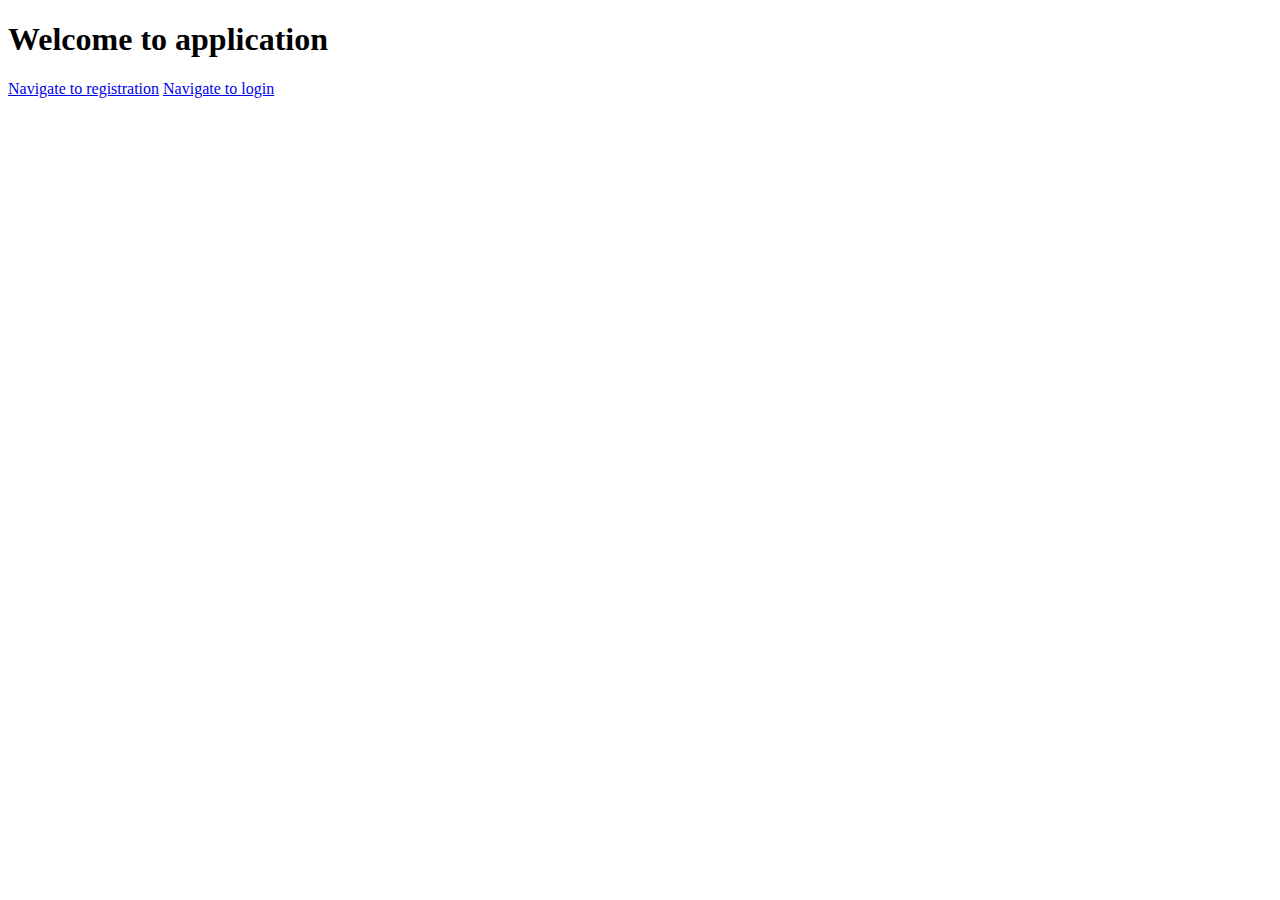
==== src/main/resources/static/index.html @ b3ba02fa "First commit" ====
<!DOCTYPE html>
<html lang="en">
<head>
  <meta charset="UTF-8">
  <title>UserLoginProject</title>
</head>
<body>
<h1>Welcome to application</h1>
<a href="/register">Navigate to registration</a>
<a href="/login">Navigate to login</a>
</body>
</html>
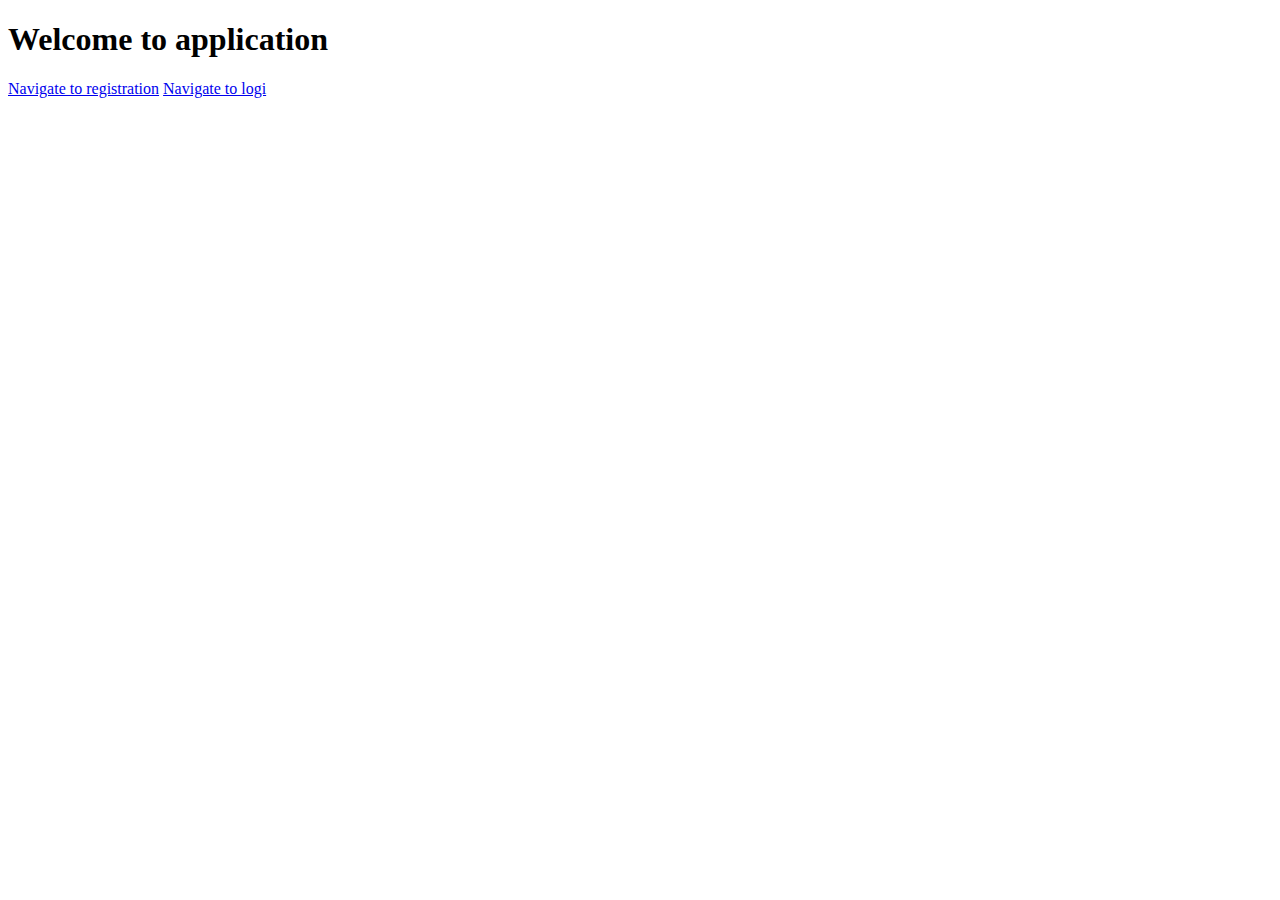
==== commit d0537385: "Update" ====
--- a/src/main/resources/static/index.html
+++ b/src/main/resources/static/index.html
@@ -7,6 +7,6 @@
 <body>
 <h1>Welcome to application</h1>
 <a href="/register">Navigate to registration</a>
-<a href="/login">Navigate to login</a>
+<a href="/login">Navigate to logi</a>
 </body>
 </html>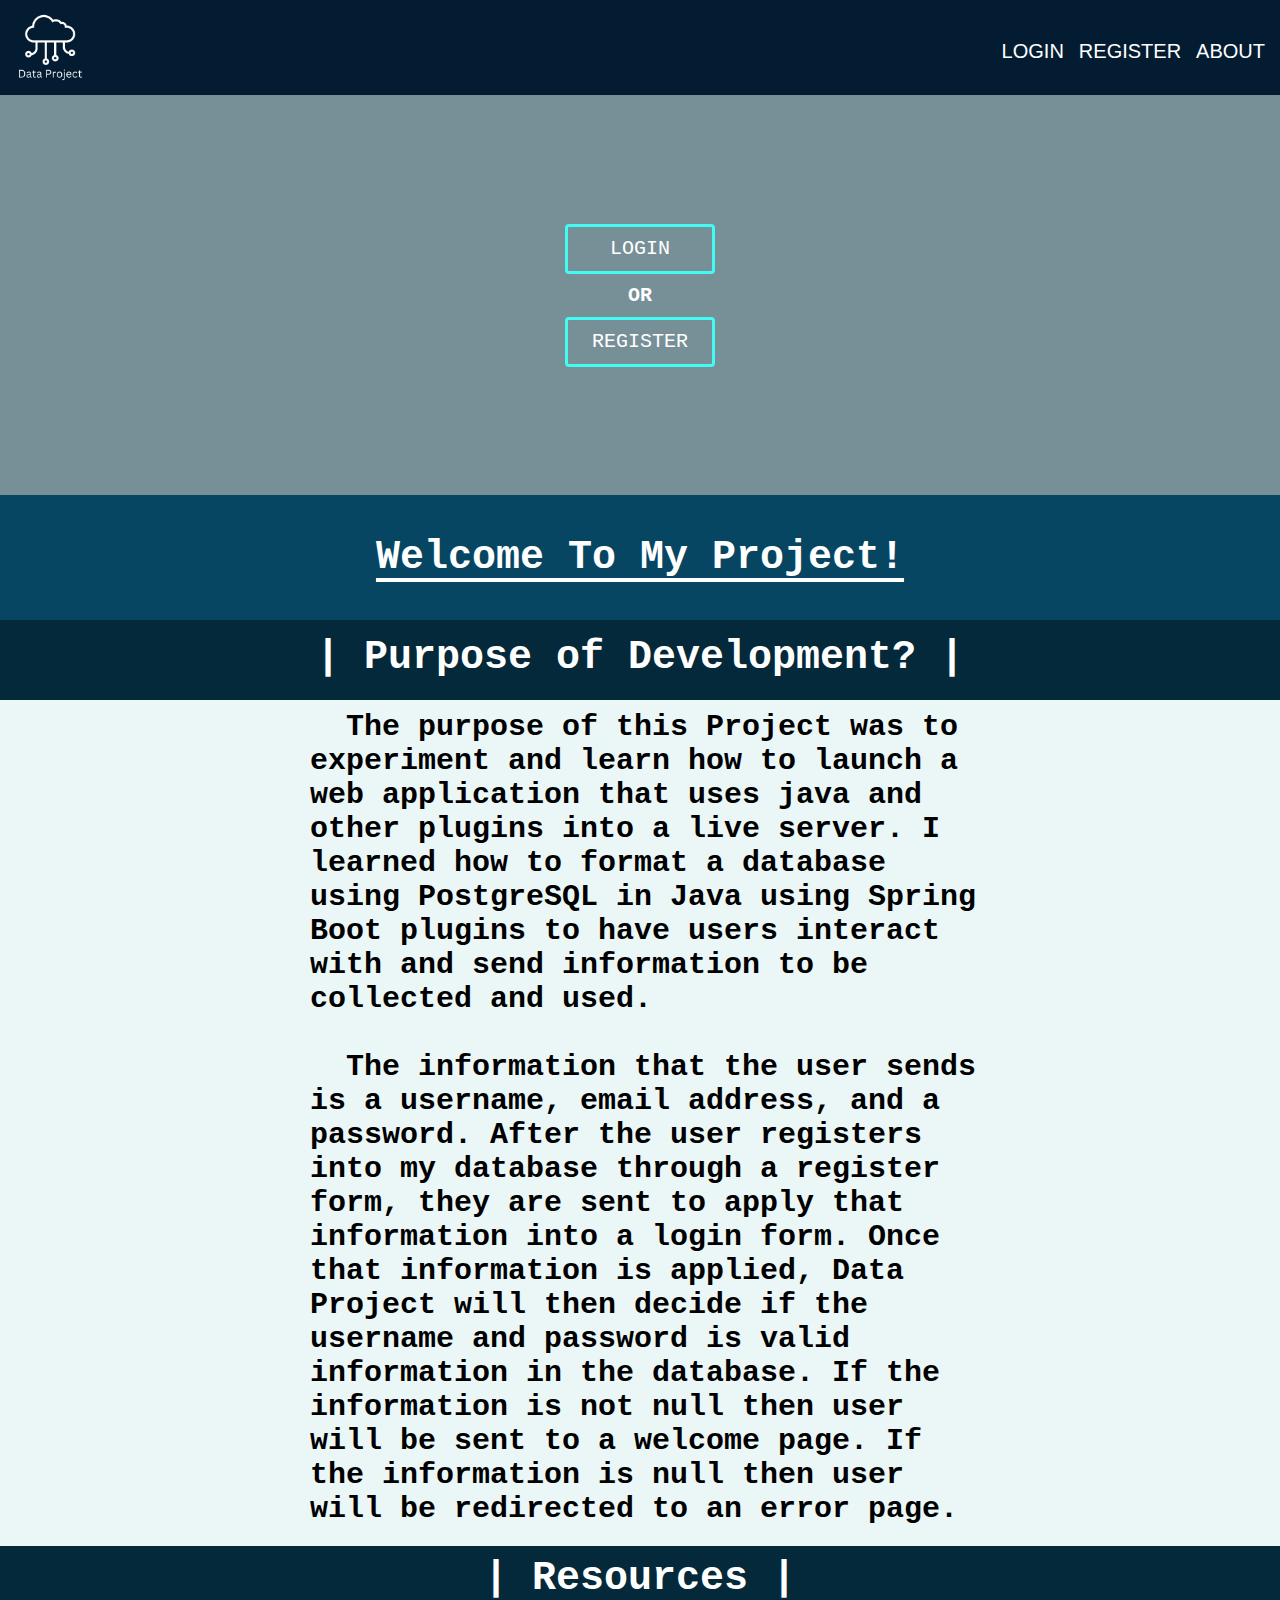
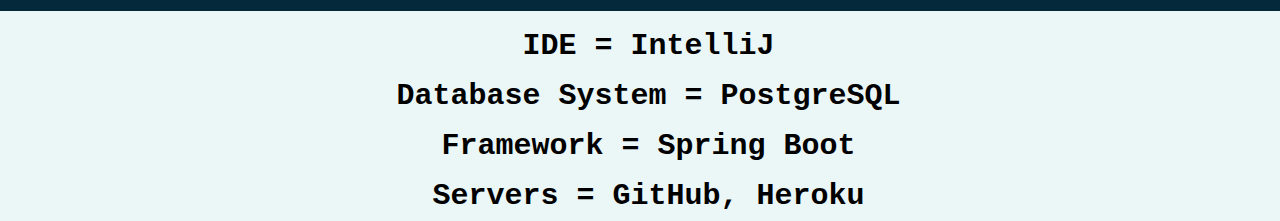
==== commit 7a6a1085: "Update Final" ====
--- a/src/main/resources/static/index.html
+++ b/src/main/resources/static/index.html
@@ -1,12 +1,61 @@
 <!DOCTYPE html>
 <html lang="en">
 <head>
-  <meta charset="UTF-8">
   <title>UserLoginProject</title>
+  <meta charset = "UTF-8">
+  <meta name = "viewport" content = "width=device-width, initial-scale=1.0">
+  <meta http-equiv='cache-control' content='no-cache'>
+  <meta http-equiv='expires' content='0'>
+  <meta http-equiv='pragma' content='no-cache'>
+  <link rel = "stylesheet" href = "css/index.css">
 </head>
 <body>
-<h1>Welcome to application</h1>
-<a href="/register">Navigate to registration</a>
-<a href="/login">Navigate to logi</a>
+
+<div class="container">
+  <ul>
+    <li><img src="pictures/logo3.png" alt="Data Project Logo" class="img-1"></li>
+    <li><a href="index.html">ABOUT</a></li>
+    <li><a href="/register">REGISTER</a></li>
+    <li><a href="/login">LOGIN</a></li>
+  </ul>
+</div>
+
+<div class="theme">
+  <button class="btn-1"><a href="/login" class = "log">LOGIN</a></button>
+  <h1>OR</h1>
+  <button class="btn-2"><a href="/register" class = "reg">REGISTER</a></button>
+</div>
+
+<h1 class = "welcome">Welcome To My Project!</h1>
+
+<h1 class="title">| Purpose of Development? |</h1>
+
+<div class="wrapper">
+  <h2 class="intro">
+    &nbsp;&nbsp;The purpose of this Project was to experiment and learn
+    how to launch a web application that uses java and other plugins
+    into a live server. I learned how to format a database using
+    PostgreSQL in Java using Spring Boot plugins to have users interact
+    with and send information to be collected and used.
+    <br>
+    <p> &nbsp;</p>
+    &nbsp;&nbsp;The information that the user sends is a username, email address,
+    and a password. After the user registers into my database through
+    a register form, they are sent to apply that information into a login
+    form. Once that information is applied, Data Project will then decide
+    if the username and password is valid information in the database.
+    If the information is not null then user will be sent to a welcome page.
+    If the information is null then user will be redirected to an error page.
+  </h2>
+</div>
+
+<div class="wrapper-2">
+  <h1 class="title-2">| Resources |</h1>
+  <h2 class="ending">
+    IDE = IntelliJ <br> Database System = PostgreSQL <br> Framework = Spring Boot <br> Servers = GitHub, Heroku
+  </h2>
+</div>
+
+
 </body>
 </html>--- a/src/main/resources/static/css/index.css
+++ b/src/main/resources/static/css/index.css
@@ -0,0 +1,277 @@
+*{
+    margin:0;
+    padding:0;
+}
+
+body{
+    background: #ebf6f7;
+}
+
+
+ul{
+    list-style-type: none;
+    overflow: hidden;
+    padding: 5px 5px 5px;
+    background-color:  #041C32;
+}
+
+li a{
+    text-decoration: none;
+    float: right;
+    padding: 20px 5px 5px;
+    padding-right: 10px;
+    font-size: 15px;
+    display: block;
+    border: 2px black;
+    color: white;
+    font-family: Avantgarde, TeX Gyre Adventor, URW Gothic L, sans-serif;
+}
+
+li a:hover{
+    text-decoration: underline;
+    text-underline-offset: 5px;
+}
+
+li .img-1{
+    width:50px;
+    height: 50px;
+    float: left;
+    padding-top: 5px;
+    padding-left: 5px;
+}
+
+.welcome{
+    color: white;
+    font-size: 30px;
+    text-align: center;
+    padding: 40px 20px 40px;
+    text-decoration: underline;
+    text-underline-offset: 10px;
+    font-family: Courier New, monospace;
+    background: #064663;
+}
+.wrapper{
+    color:black;
+    display: block;
+    width:340px;
+}
+.theme{
+    background-image: url("/pictures/background3.jpg");
+    background-size: cover;
+    background-position: center;
+    color: white;
+    display: grid;
+    place-content: center;
+    text-align: center;
+    width: 100%;
+    min-height: 250px;
+    position: relative;
+    isolation: isolate;
+}
+
+.theme::after{
+    content: '';
+    position: absolute;
+    z-index: -1;
+    inset: 0;
+    background: #04293A;
+    opacity: .5;
+}
+
+.theme h1{
+    font-size: 20px;
+    padding: 10px 0px 10px;
+    font-family: Andale Mono, monospace;
+}
+
+.btn-1{
+    width: 100px;
+    height: 30px;
+    border: none;
+    border-radius: 4px;
+    transition: ease-out 0.3s;
+    outline: none;
+    border: 3px solid #42FBF2;
+    z-index: 1;
+    background-color: Transparent;
+    text-decoration: none;
+}
+.btn-1:hover{
+    background-color: aqua;
+}
+.log{
+    color: white;
+    text-decoration: none;
+    font-family: Andale Mono, monospace;
+}
+
+.btn-2{
+    width: 100px;
+    height: 30px;
+    border: none;
+    border-radius: 4px;
+    transition: ease-out 0.3s;
+    outline: none;
+    border: 3px solid #42FBF2;
+    z-index: 1;
+    background-color: Transparent;
+}
+
+.btn-2:hover{
+    background-color: aqua;
+}
+
+.reg{
+    color: white;
+    text-decoration: none;
+    font-family: Andale Mono, monospace;
+    font: bold;
+}
+
+
+.title{
+    color:white;
+    text-align: center;
+    background-color: #04293A;
+    padding-top: 15px;
+    font-size: 21px;
+    padding-bottom: 20px;
+    font-family: Courier New, monospace;
+}
+
+.intro{
+    padding-left: 20px;
+    padding-top: 10px;
+    padding-bottom: 20px;
+    font-size: 18px;
+    font-family: Courier New, monospace;
+}
+
+.wrapper-2{
+    color: black;
+    width: 100%;
+}
+.title-2{
+    text-align: center;
+    background-color: #04293A;
+    padding-top: 10px;
+    padding-bottom: 10px;
+    font-size: 28px;
+    font-family: Courier New, monospace;
+    color: white;
+}
+.ending{
+    padding-top: 10px;
+    padding-left: 17px;
+    font-size: 17px;
+    line-height: 50px;
+    font-family: Courier New, monospace;
+}
+
+@media only screen and (min-width: 760px){
+    li a{
+        font-size: 20px;
+        margin-top: 15px;
+    }
+
+    li .img-1{
+        width:80px;
+        height: 80px;
+    }
+
+    .theme{
+        min-height: 400px;
+    }
+
+    .btn-1{
+        width:150px;
+        height: 50px;
+    }
+
+    .log{
+        font-size: 20px;
+    }
+
+    .btn-2{
+        width:150px;
+        height: 50px;
+    }
+
+    .reg{
+        font-size: 20px;
+    }
+
+    .welcome{
+        font-size: 40px;
+    }
+    .wrapper{
+        display: block;
+        margin: 0 auto;
+        width: 700px;
+    }
+    .intro{
+        font-size: 30px;
+    }
+    .title{
+        font-size: 40px;
+    }
+    .title-2{
+        font-size: 40px;
+    }
+    .ending{
+        font-size: 30px;
+        text-align: center;
+    }
+    @media only screen and (min-width: 1300px){
+
+        .wrapper{
+            width: 1200px;
+        }
+    }
+    @media only screen and (min-width: 1500px){
+
+        li a{
+            font-size: 30px;
+            margin-top: 20px;
+        }
+
+        li .img-1{
+            width:100px;
+            height: 100px;
+        }
+
+        .theme{
+            min-height: 600px;
+        }
+
+        .theme h1{
+            font-size: 30px;
+            padding-top: 20px;
+            padding-bottom: 20px;
+
+        }
+
+        .btn-1{
+            width:200px;
+            height: 70px;
+        }
+
+        .log{
+            font-size: 30px;
+        }
+
+        .btn-2{
+            width:200px;
+            height: 70px;
+        }
+
+        .reg{
+            font-size: 30px;
+        }
+
+        .wrapper{
+            width: 1500px;
+        }
+    }
+
+}